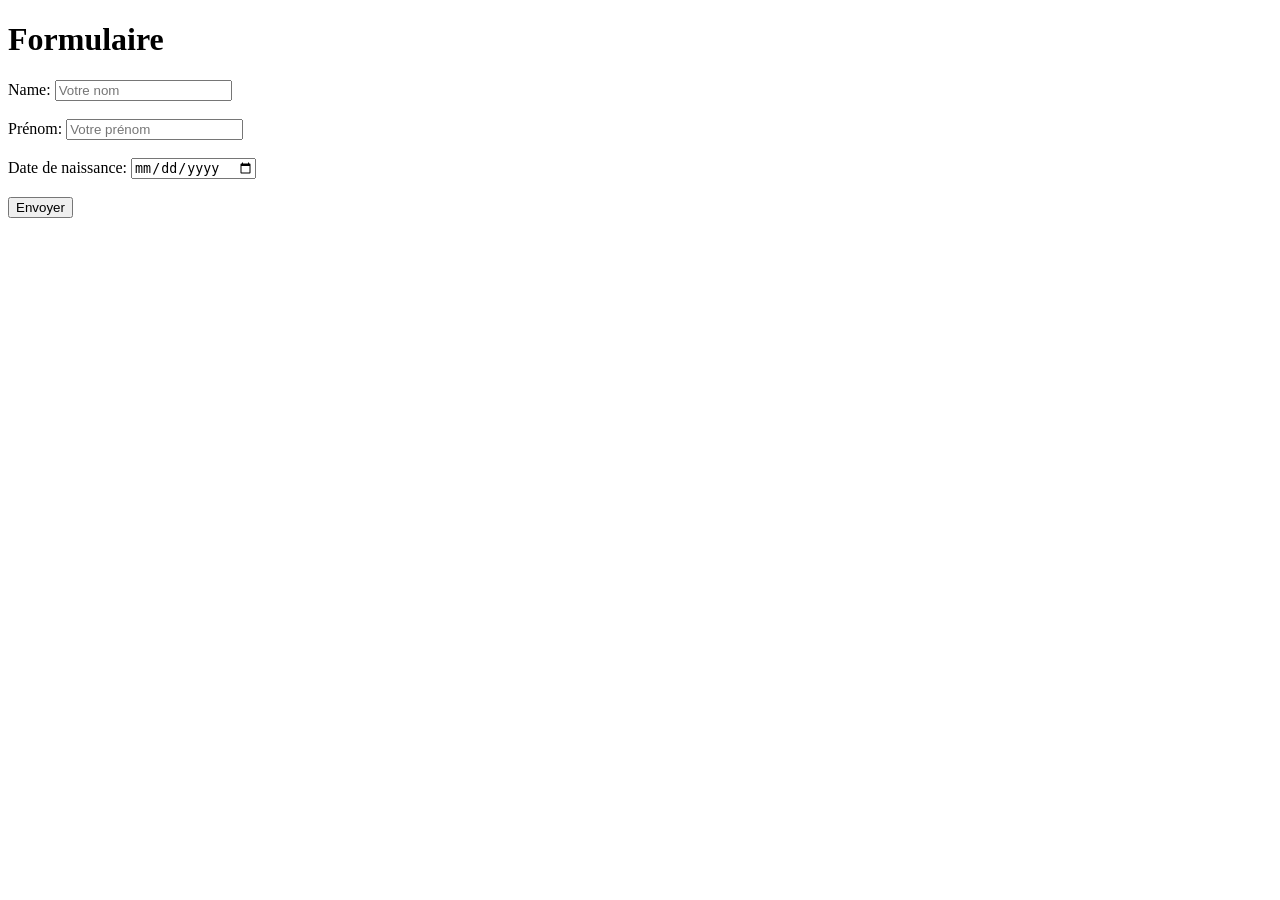
==== formulaire.html @ 911323f9 "feat: ajout de formulaire.html" ====
<!DOCTYPE html>
<html lang="en">
<head>
    <meta charset="UTF-8">
    <meta name="viewport" content="width=device-width, initial-scale=1.0">
    <title>Acceuil</title>
</head>
<body>
    <header>
        <h1>Formulaire</h1>
    </header>
    <main>
        <form action="/submit" method="post">
            <label for="name">Name:</label>
            <input type="text" id="name" name="name" placeholder="Votre nom" required>
            <br><br>
            <label for="prenom">Prénom:</label>
            <input type="text" id="prenom" name="prenom" placeholder="Votre prénom" required>
            <br><br>
            <label for="date_naissance">Date de naissance:</label>
            <input type="date" id="date_naissance" name="date_naissance" required>
            <br><br>
            <button type="submit">Envoyer</button>
        </form>
    </main>
</body>
</html>
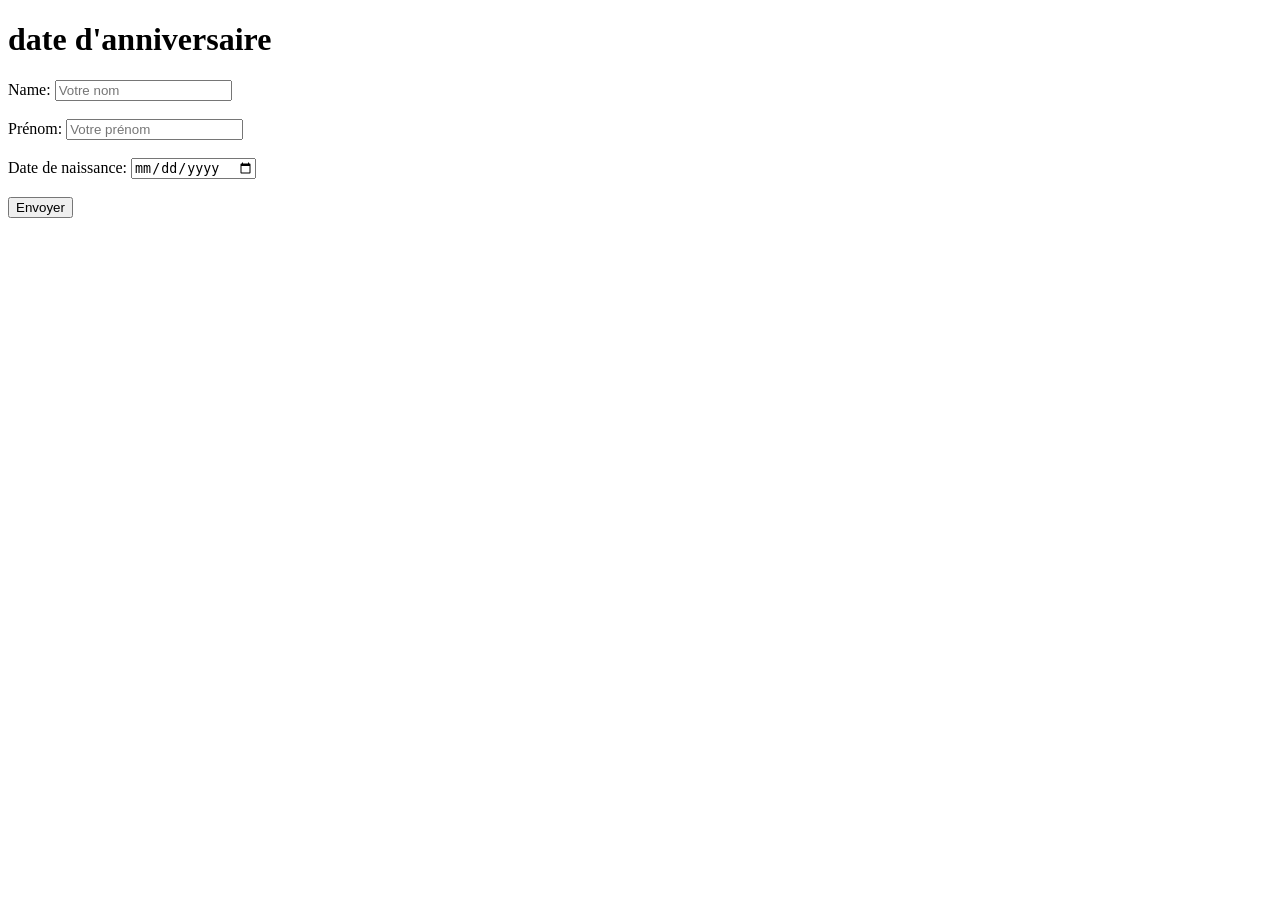
==== commit ed855a27: "Modification du h1 au fichier formulaire.html" ====
--- a/formulaire.html
+++ b/formulaire.html
@@ -7,10 +7,10 @@
 </head>
 <body>
     <header>
-        <h1>Formulaire</h1>
+        <h1>date d'anniversaire</h1>
     </header>
     <main>
-        <form action="/submit" method="post">
+        <form action="" method="">
             <label for="name">Name:</label>
             <input type="text" id="name" name="name" placeholder="Votre nom" required>
             <br><br>
@@ -20,7 +20,7 @@
             <label for="date_naissance">Date de naissance:</label>
             <input type="date" id="date_naissance" name="date_naissance" required>
             <br><br>
-            <button type="submit">Envoyer</button>
+            <button type="submit" id="button" onclick=" ">Envoyer</button>
         </form>
     </main>
 </body>
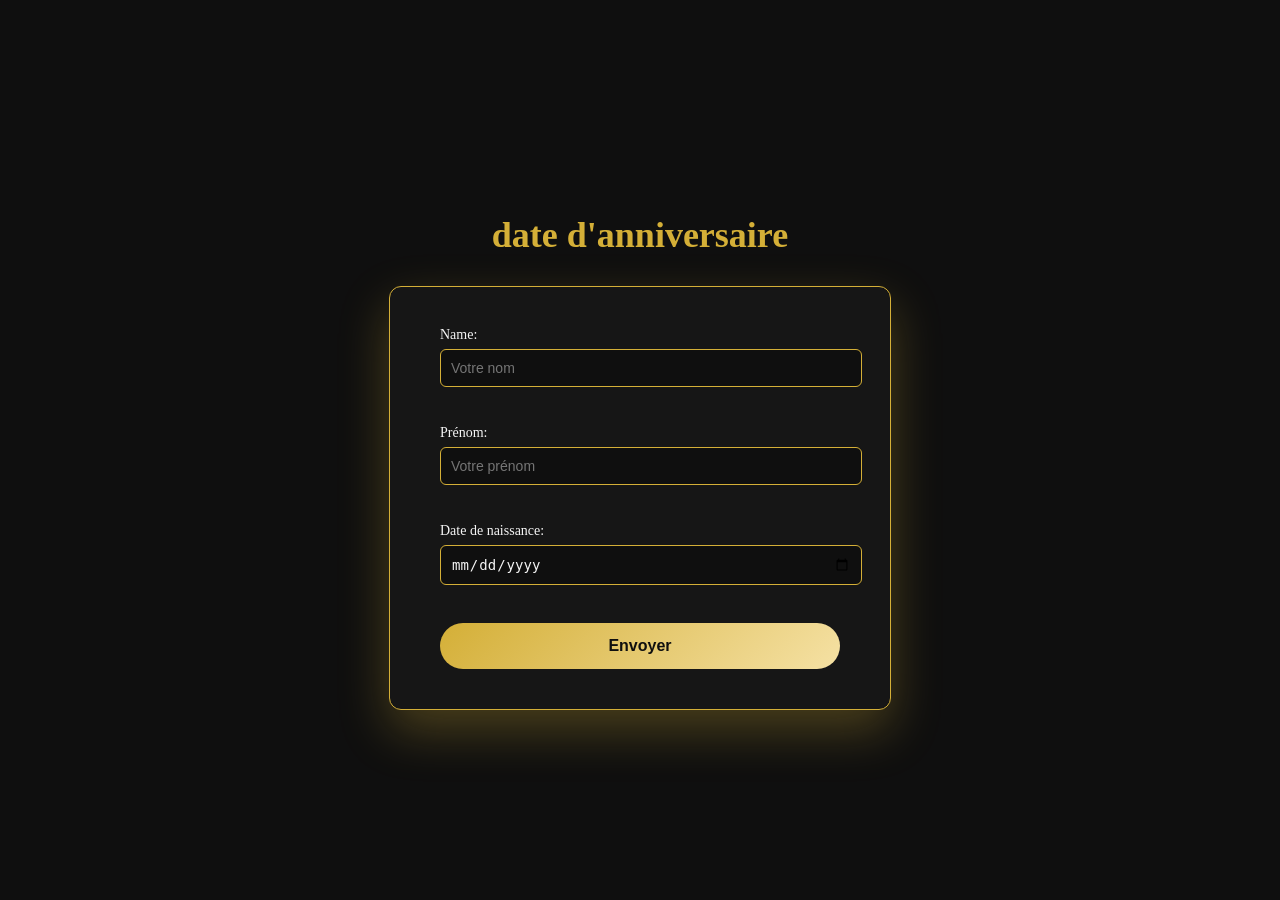
==== commit 61fac6a4: "Modification de emmanuel.css en style.css dans formulaire.html" ====
--- a/formulaire.html
+++ b/formulaire.html
@@ -3,6 +3,8 @@
 <head>
     <meta charset="UTF-8">
     <meta name="viewport" content="width=device-width, initial-scale=1.0">
+    <link rel="stylesheet" href="style.css">
+    <script src="form.js" defer></script>
     <title>Acceuil</title>
 </head>
 <body>
@@ -20,7 +22,7 @@
             <label for="date_naissance">Date de naissance:</label>
             <input type="date" id="date_naissance" name="date_naissance" required>
             <br><br>
-            <button type="submit" id="button" onclick=" ">Envoyer</button>
+            <button type="submit" id="button" onclick="send()">Envoyer</button>
         </form>
     </main>
 </body>
--- a/style.css
+++ b/style.css
@@ -0,0 +1,67 @@
+ body {
+    margin: 0;
+    height: 100vh;
+    display: flex;
+    flex-direction: column;
+    justify-content: center;
+    align-items: center;
+    background-color: #0F0F0F; 
+    font-family: "Playfair Display", serif;
+    color: #F5F5F5; 
+    }
+
+        
+header h1 {
+    color: #D4AF37; 
+    margin-bottom: 30px;
+    font-size: 36px;
+    }
+
+    
+main {
+    background-color: #161616; 
+    padding: 40px 50px;
+    border-radius: 12px;
+    width: 400px;
+    box-shadow: 0 20px 50px rgba(212, 175, 55, 0.3);
+    border: 1px solid #D4AF37;
+    }
+
+label {
+    display: block;
+    margin-bottom: 6px;
+    font-size: 14px;
+    }
+
+input {
+    width: 100%;
+    padding: 10px;
+    margin-bottom: 20px;
+    border-radius: 6px;
+    border: 1px solid #D4AF37;
+    background-color: #0F0F0F; 
+    color: #F5F5F5; 
+    font-size: 14px;
+    }
+
+input:focus {
+     outline: none;
+     box-shadow: 0 0 8px #D4AF37; 
+        }
+
+button {
+    width: 100%;
+    padding: 14px;
+    background: linear-gradient(135deg, #D4AF37, #F5E1A4); 
+    color: #0F0F0F;
+    font-weight: bold;
+    font-size: 16px;
+    border: none;
+    border-radius: 40px;
+    cursor: pointer;
+    transition: all 0.3s ease;
+    }
+
+button:hover {
+    background-color: #b8962e; 
+        }
